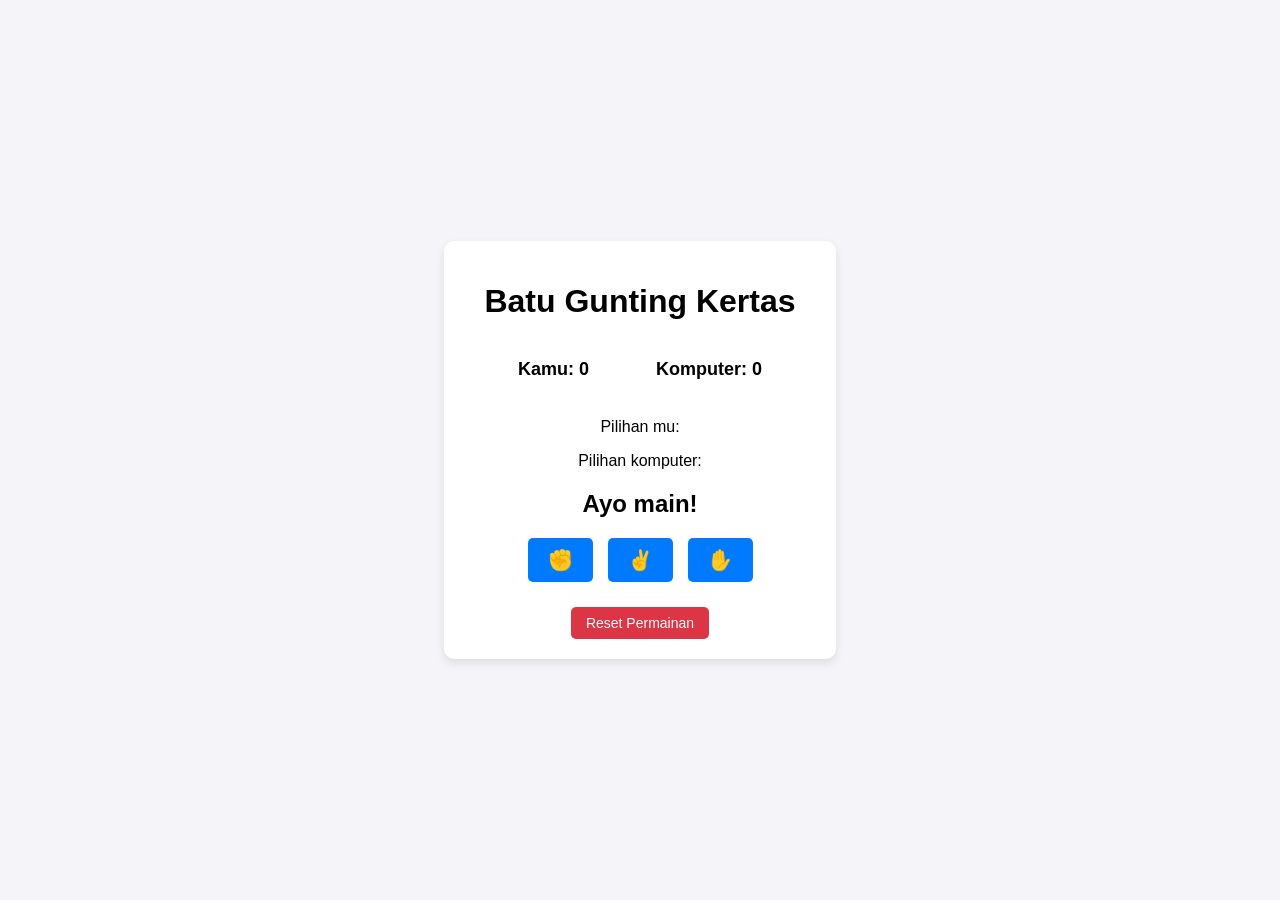
==== index.html @ bd2ec9a7 "Add files via upload" ====
<!DOCTYPE html>
<html lang="id">
<head>
    <meta charset="UTF-8">
    <title>Batu Gunting Kertas</title>
    <link rel="stylesheet" href="/css/style.css">
</head>
<body>
    <div class="container">
        <h1>Batu Gunting Kertas</h1>
        <div class="papan-score">
            <p>Kamu: <span id="player-score">0</span></p>
            <p>Komputer: <span id="komputer-score">0</span></p>
        </div>
        
        <div class="result-box">
            <p id="player-choice">Pilihan mu:</p>
            <p id="komputer-choice">Pilihan komputer:</p>
            <h2 id="game-result">Ayo main!</h2>
        </div>

        <div class="list-choice">
            <button class="choice-btn" data-choice="Batu">✊</button>
            <button class="choice-btn" data-choice="Gunting">✌️</button>
            <button class="choice-btn" data-choice="kertas">✋</button>
        </div>

        <button id="reset-btn">Reset Permainan</button>
    </div>

    <script src="/js/script.js"></script>
</body>
</html>
---- css/style.css ----
body {
    font-family: Arial, sans-serif;
    background-color: #f4f4f9;
    display: flex;
    justify-content: center;
    align-items: center;
    height: 100vh;
    margin: 0;
}
.container {
    background: white;
    padding: 20px 40px;
    border-radius: 10px;
    box-shadow: 0 4px 10px rgba(0,0,0,0.1);
    text-align: center;
}
.papan-score {
    display: flex;
    justify-content: space-around;
    font-size: 18px;
    font-weight: bold;
    margin-bottom: 20px;
}
.result-box {
    margin-bottom: 20px;
}
.list-choice {
    display: flex;
    justify-content: center;
    gap: 15px;
}
.choice-btn {
    font-size: 20px;
    padding: 10px 20px;
    cursor: pointer;
    border: none;
    border-radius: 5px;
    background-color: #007bff;
    color: white;
    transition: 0.2s;
}
.choice-btn:hover {
    background-color: #0056b3;
}

#reset-btn {
    margin-top: 25px;
    padding: 8px 15px;
    font-size: 14px;
    background-color: #dc3545;
    color: white;
    border: none;
    border-radius: 5px;
    cursor: pointer;
    transition: 0.2s;
}
#reset-btn:hover {
    background-color: #bd2130;
}
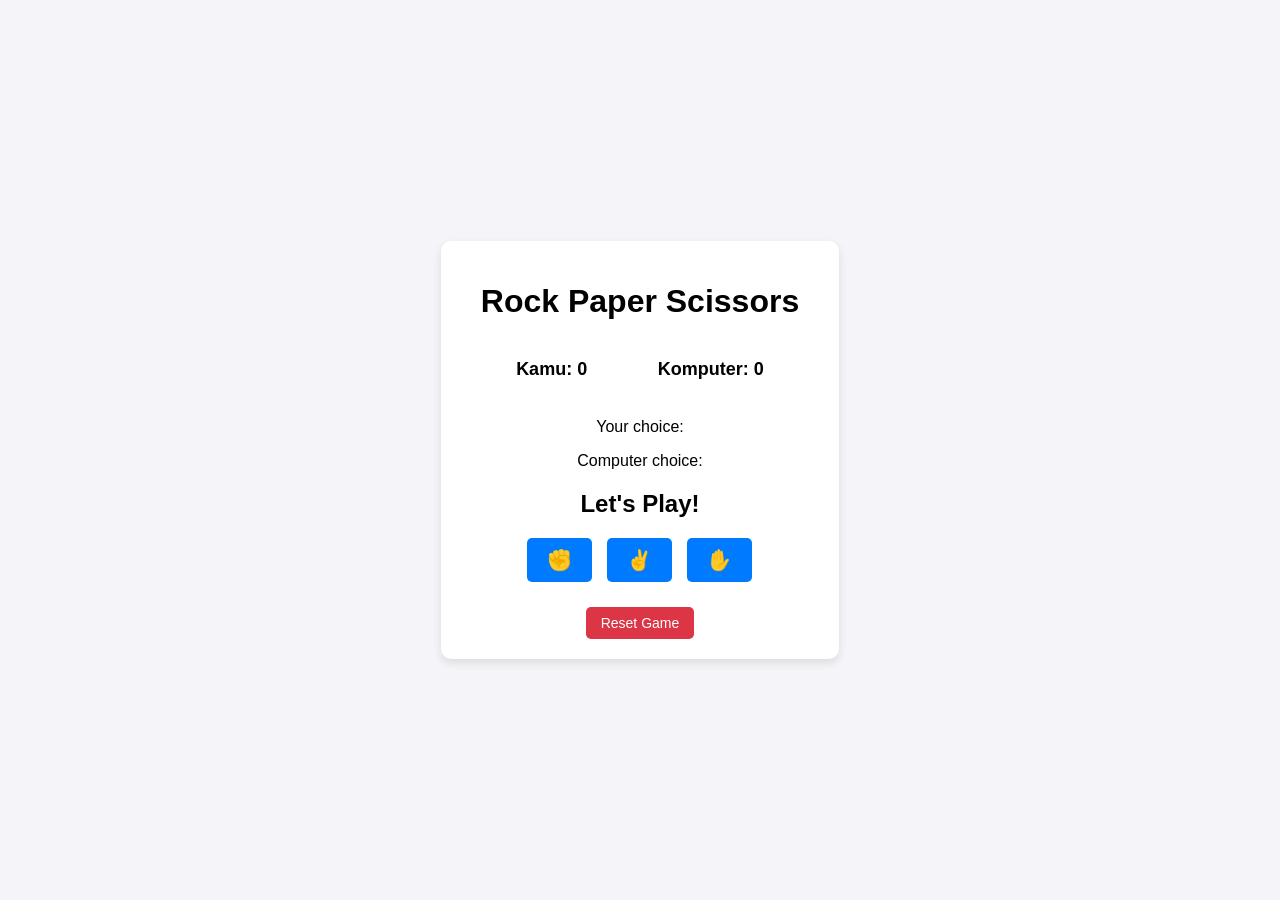
==== commit b9a89230: "Change game title and text from Indonesian to English" ====
--- a/index.html
+++ b/index.html
@@ -2,32 +2,32 @@
 <html lang="id">
 <head>
     <meta charset="UTF-8">
-    <title>Batu Gunting Kertas</title>
-    <link rel="stylesheet" href="/css/style.css">
+    <title>Rock Paper Scissors</title>
+    <link rel="stylesheet" href="./css/style.css">
 </head>
 <body>
     <div class="container">
-        <h1>Batu Gunting Kertas</h1>
+        <h1>Rock Paper Scissors</h1>
         <div class="papan-score">
             <p>Kamu: <span id="player-score">0</span></p>
             <p>Komputer: <span id="komputer-score">0</span></p>
         </div>
         
         <div class="result-box">
-            <p id="player-choice">Pilihan mu:</p>
-            <p id="komputer-choice">Pilihan komputer:</p>
-            <h2 id="game-result">Ayo main!</h2>
+            <p id="player-choice">Your choice:</p>
+            <p id="komputer-choice">Computer choice:</p>
+            <h2 id="game-result">Let's Play!</h2>
         </div>
 
         <div class="list-choice">
-            <button class="choice-btn" data-choice="Batu">✊</button>
-            <button class="choice-btn" data-choice="Gunting">✌️</button>
-            <button class="choice-btn" data-choice="kertas">✋</button>
+            <button class="choice-btn" data-choice="Rock">✊</button>
+            <button class="choice-btn" data-choice="Scissors">✌️</button>
+            <button class="choice-btn" data-choice="Paper">✋</button>
         </div>
 
-        <button id="reset-btn">Reset Permainan</button>
+        <button id="reset-btn">Reset Game</button>
     </div>
 
-    <script src="/js/script.js"></script>
+   <script src="./js/script.js"></script>
 </body>
 </html>
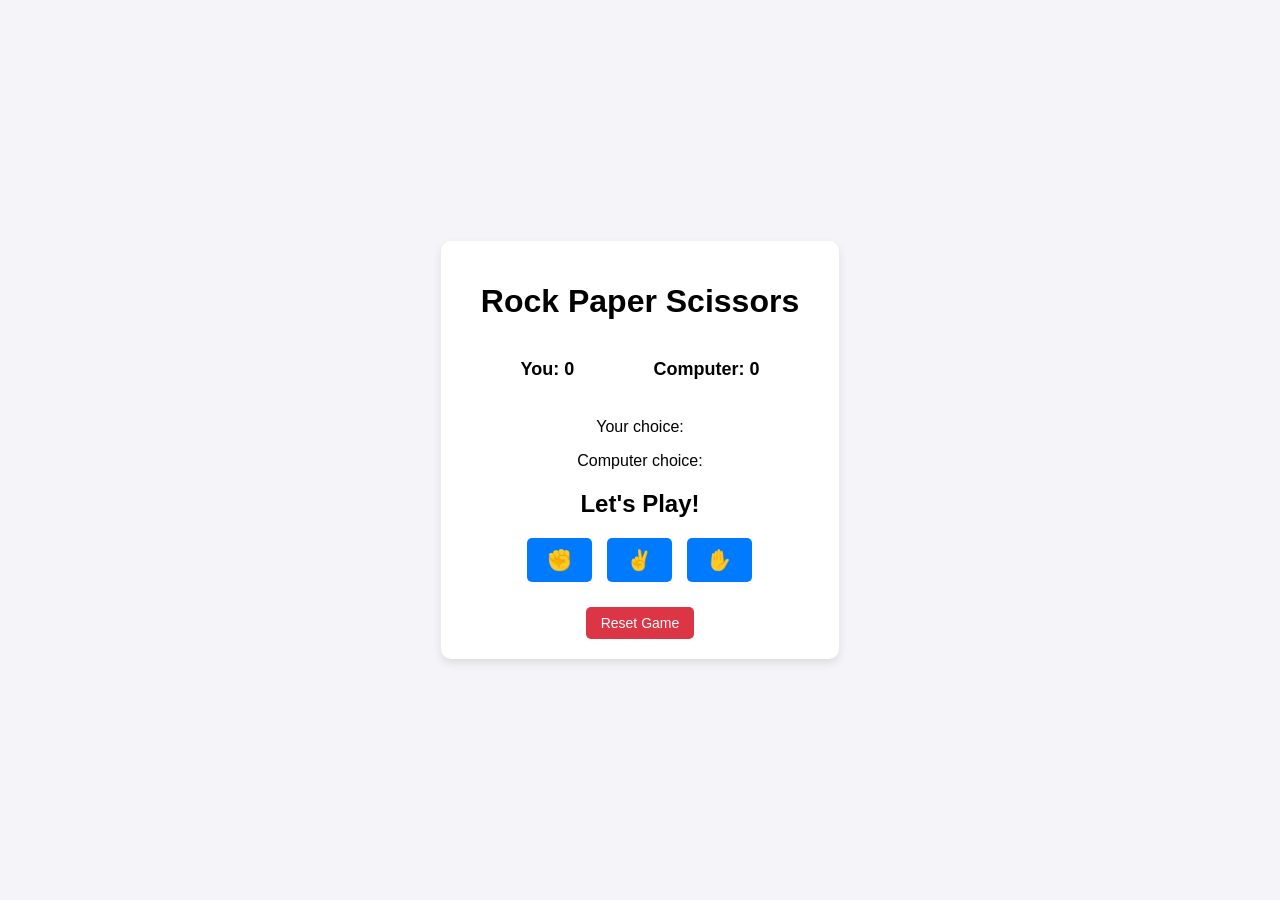
==== commit 364c2b20: "Fix player and computer labels in HTML" ====
--- a/index.html
+++ b/index.html
@@ -9,8 +9,8 @@
     <div class="container">
         <h1>Rock Paper Scissors</h1>
         <div class="papan-score">
-            <p>Kamu: <span id="player-score">0</span></p>
-            <p>Komputer: <span id="komputer-score">0</span></p>
+            <p>You: <span id="player-score">0</span></p>
+            <p>Computer: <span id="komputer-score">0</span></p>
         </div>
         
         <div class="result-box">
